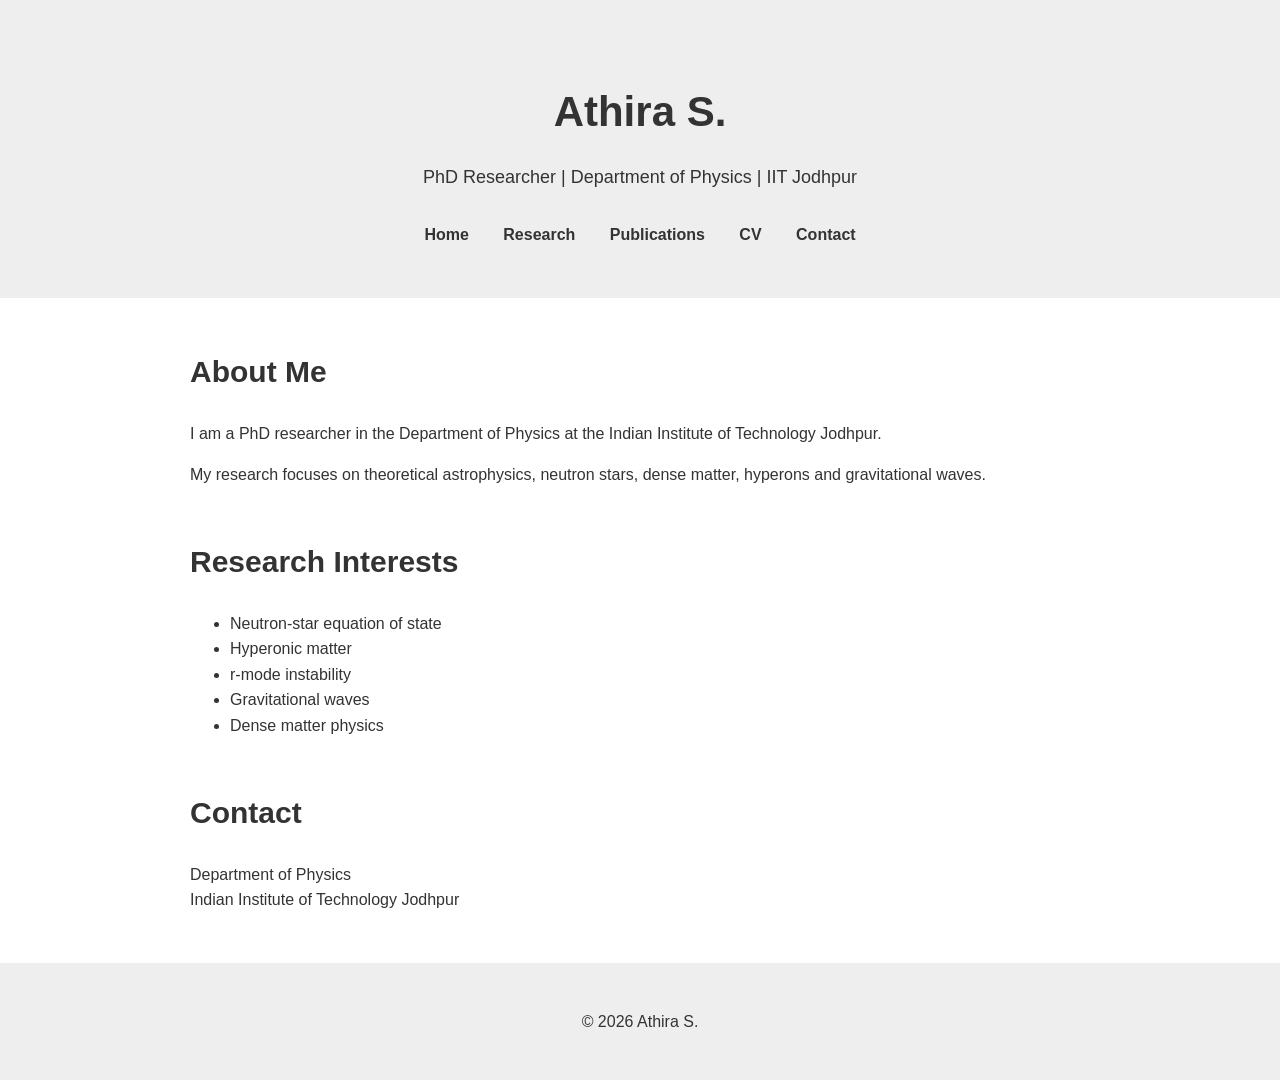
==== index.html @ 7fb45a57 "Upload website files" ====
<!DOCTYPE html>
<html>

<head>
    <title>Athira S. | Physics</title>
    <link rel="stylesheet" href="style.css">
</head>

<body>

    <!-- Header -->
    <header>

        <h1>Athira S.</h1>

        <p>
            PhD Researcher | Department of Physics | IIT Jodhpur
        </p>

        <!-- Navigation -->
        <nav>
            <a href="index.html">Home</a>
            <a href="research.html">Research</a>
            <a href="publications.html">Publications</a>
            <a href="cv.html">CV</a>
            <a href="contact.html">Contact</a>
        </nav>

    </header>


    <!-- About -->
    <section>

        <h2>About Me</h2>

        <p>
            I am a PhD researcher in the Department of Physics
            at the Indian Institute of Technology Jodhpur.
        </p>

        <p>
            My research focuses on theoretical astrophysics,
            neutron stars, dense matter, hyperons and
            gravitational waves.
        </p>

    </section>


    <!-- Research -->
    <section>

        <h2>Research Interests</h2>

        <ul>
            <li>Neutron-star equation of state</li>
            <li>Hyperonic matter</li>
            <li>r-mode instability</li>
            <li>Gravitational waves</li>
            <li>Dense matter physics</li>
        </ul>

    </section>


    <!-- Contact -->
    <section>

        <h2>Contact</h2>

        <p>
            Department of Physics<br>
            Indian Institute of Technology Jodhpur
        </p>

    </section>


    <footer>

        <p>© 2026 Athira S.</p>

    </footer>

</body>

</html>
---- style.css ----
body {
    font-family: Arial, sans-serif;
    margin: 0;
    color: #333;
    line-height: 1.6;
}


/* Header */

header {
    text-align: center;
    padding: 50px 20px;
    background: #eeeeee;
}

header h1 {
    font-size: 42px;
    margin-bottom: 10px;
}

header p {
    font-size: 18px;
}


/* Navigation */

nav {
    margin-top: 30px;
}

nav a {
    margin: 0 15px;
    text-decoration: none;
    color: #333;
    font-weight: bold;
}


/* Sections */

section {
    max-width: 900px;
    margin: 50px auto;
    padding: 0 25px;
}

h2 {
    font-size: 30px;
}


/* Footer */

footer {
    text-align: center;
    padding: 30px;
    background: #eeeeee;
}
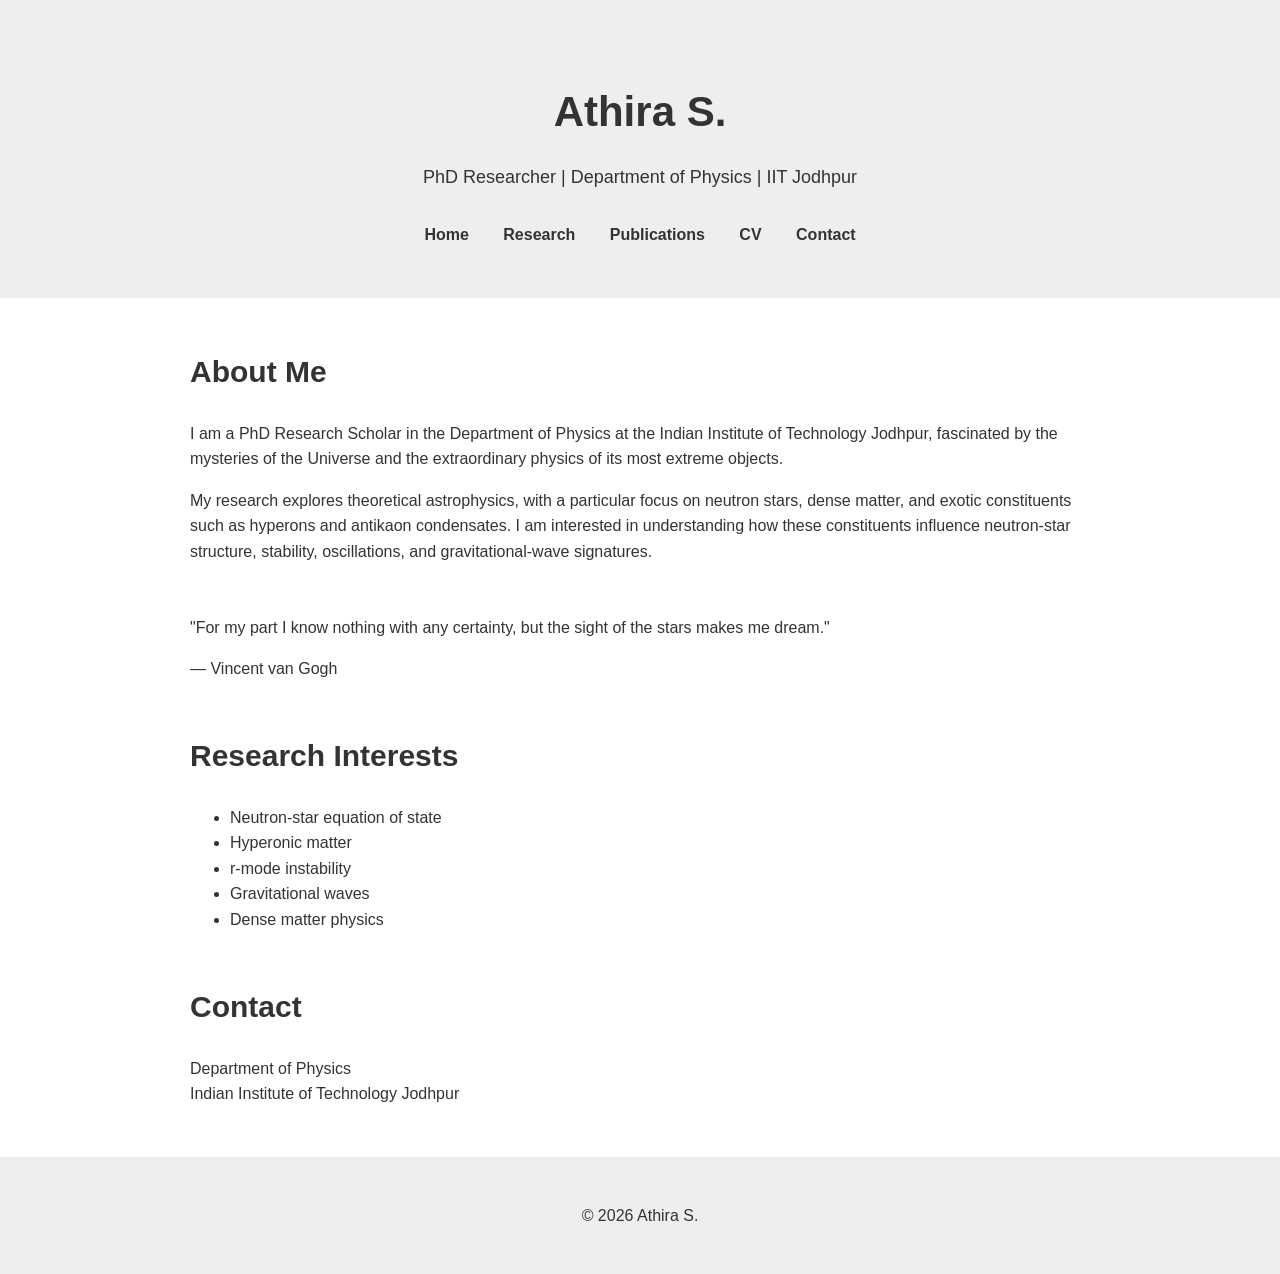
==== commit 7ddf48d8: "Enhance About Me section and add Inspirational Quote Updated the content in the About Me section to " ====
--- a/index.html
+++ b/index.html
@@ -1,12 +1,25 @@
+
 <!DOCTYPE html>
-<html>
+<html lang="en">
 
 <head>
+    <meta charset="UTF-8">
+    <meta name="viewport" content="width=device-width, initial-scale=1.0">
+
     <title>Athira S. | Physics</title>
+
+    <!-- Google Fonts -->
+    <link rel="preconnect" href="https://fonts.googleapis.com">
+    <link rel="preconnect" href="https://fonts.gstatic.com" crossorigin>
+
+    <link href="https://fonts.googleapis.com/css2?family=Cormorant+Garamond:ital,wght@0,400;0,500;1,400;1,500&family=Lato:wght@300;400;700&family=Poppins:wght@400;500;600;700&display=swap" rel="stylesheet">
+
     <link rel="stylesheet" href="style.css">
 </head>
 
+
 <body>
+
 
     <!-- Header -->
     <header>
@@ -30,26 +43,46 @@
 
 
     <!-- About -->
-    <section>
+    <section id="about" class="reveal">
 
         <h2>About Me</h2>
 
         <p>
-            I am a PhD researcher in the Department of Physics
-            at the Indian Institute of Technology Jodhpur.
+            I am a PhD Research Scholar in the Department of Physics
+            at the Indian Institute of Technology Jodhpur, fascinated
+            by the mysteries of the Universe and the extraordinary
+            physics of its most extreme objects.
         </p>
 
         <p>
-            My research focuses on theoretical astrophysics,
-            neutron stars, dense matter, hyperons and
-            gravitational waves.
+            My research explores theoretical astrophysics, with a
+            particular focus on neutron stars, dense matter, and
+            exotic constituents such as hyperons and antikaon
+            condensates. I am interested in understanding how
+            these constituents influence neutron-star structure,
+            stability, oscillations, and gravitational-wave signatures.
+        </p>
+
+    </section>
+
+
+    <!-- Inspirational Quote -->
+    <section id="quote" class="reveal">
+
+        <p class="quote-text">
+            "For my part I know nothing with any certainty,
+            but the sight of the stars makes me dream."
+        </p>
+
+        <p class="quote-author">
+            — Vincent van Gogh
         </p>
 
     </section>
 
 
     <!-- Research -->
-    <section>
+    <section id="research" class="reveal">
 
         <h2>Research Interests</h2>
 
@@ -65,7 +98,7 @@
 
 
     <!-- Contact -->
-    <section>
+    <section id="contact" class="reveal">
 
         <h2>Contact</h2>
 
@@ -77,12 +110,41 @@
     </section>
 
 
+    <!-- Footer -->
     <footer>
 
         <p>© 2026 Athira S.</p>
 
     </footer>
+    
+<script>
+
+const revealElements = document.querySelectorAll('.reveal');
+
+const observer = new IntersectionObserver((entries) => {
+
+    entries.forEach(entry => {
+
+        if (entry.isIntersecting) {
+            entry.target.classList.add('active');
+        }
+
+    });
+
+}, {
+    threshold: 0.15
+});
+
+revealElements.forEach(element => {
+    observer.observe(element);
+});
+
+</script>
+
+    
 
 </body>
 
+
+
 </html>
